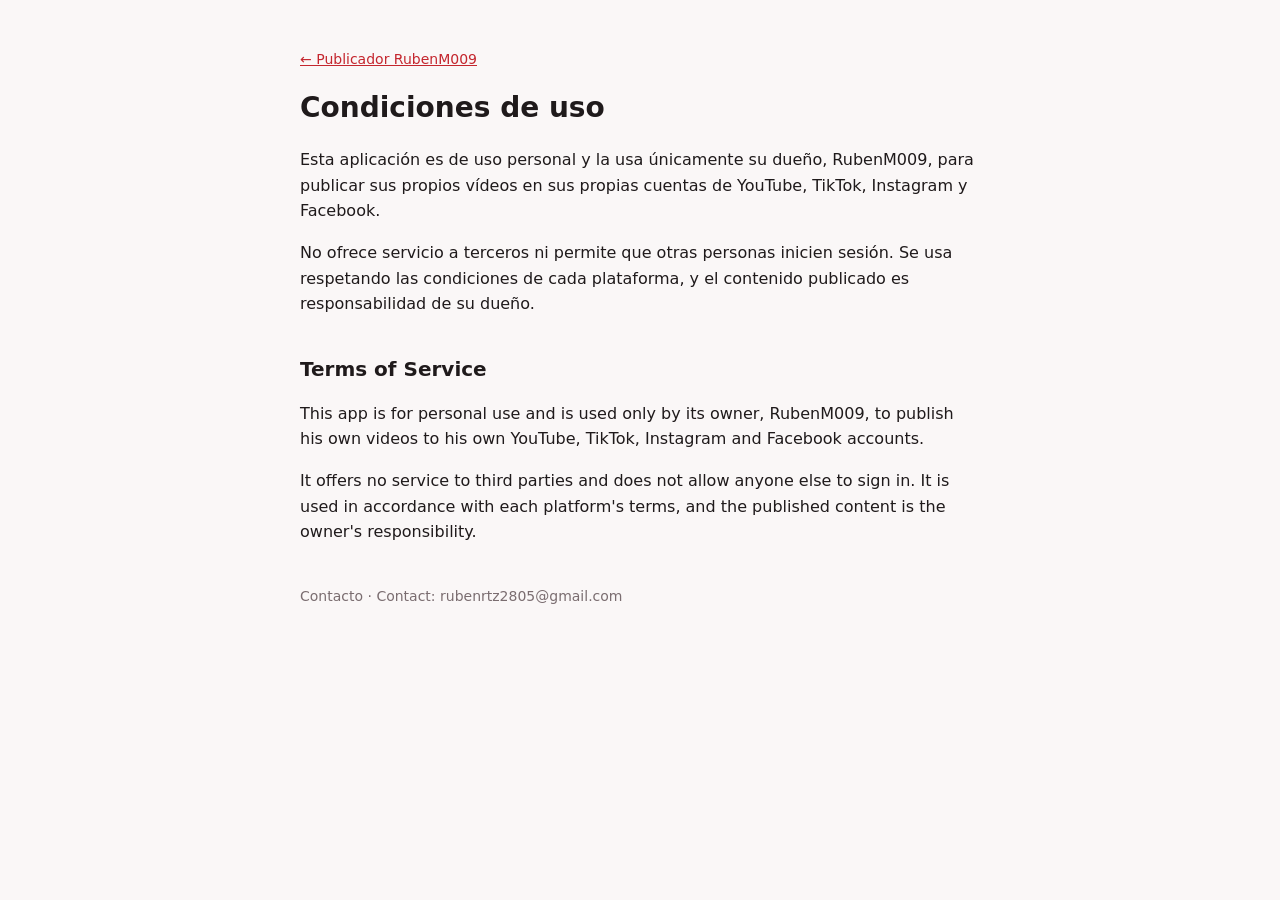
==== condiciones/index.html @ 4edaf886 "La web del publicador: portada, privacidad, condiciones y vuelta de TikTok TikTok exige verificar la" ====
<!DOCTYPE html>
<html lang="es">
<head>
<meta charset="utf-8">
<meta name="viewport" content="width=device-width, initial-scale=1">
<title>Condiciones · Publicador RubenM009</title>
<link rel="stylesheet" href="/estilo.css">
</head>
<body>
<main>
  <p class="volver"><a href="/">← Publicador RubenM009</a></p>
  <h1>Condiciones de uso</h1>

  <p>Esta aplicación es de uso personal y la usa únicamente su dueño,
  RubenM009, para publicar sus propios vídeos en sus propias cuentas de
  YouTube, TikTok, Instagram y Facebook.</p>
  <p>No ofrece servicio a terceros ni permite que otras personas inicien
  sesión. Se usa respetando las condiciones de cada plataforma, y el contenido
  publicado es responsabilidad de su dueño.</p>

  <h2 lang="en">Terms of Service</h2>
  <p lang="en">This app is for personal use and is used only by its owner,
  RubenM009, to publish his own videos to his own YouTube, TikTok, Instagram
  and Facebook accounts.</p>
  <p lang="en">It offers no service to third parties and does not allow anyone
  else to sign in. It is used in accordance with each platform's terms, and the
  published content is the owner's responsibility.</p>

  <p class="pie">Contacto · Contact: rubenrtz2805@gmail.com</p>
</main>
</body>
</html>
---- estilo.css ----
* { box-sizing: border-box; }
body {
  margin: 0; padding: 48px 20px;
  font-family: system-ui, -apple-system, "Segoe UI", Roboto, sans-serif;
  font-size: 16px; line-height: 1.6;
  color: #1f1a1b; background: #faf7f7;
}
main { max-width: 680px; margin: 0 auto; }
h1 { font-size: 28px; margin: 0 0 4px; }
h2 { font-size: 20px; margin: 36px 0 8px; }
.sub { color: #7a6d70; margin: 0 0 24px; }
a { color: #c4262e; }
nav { display: flex; gap: 20px; margin: 28px 0; }
.volver { margin: 0 0 16px; font-size: 14px; }
.pie { margin-top: 40px; font-size: 14px; color: #7a6d70; }
.ok { color: #1a7f3c; font-weight: 600; }
.error { color: #c4262e; font-weight: 600; }
.nota { font-size: 14px; color: #7a6d70; }
textarea {
  width: 100%; padding: 10px; font: 13px ui-monospace, Consolas, monospace;
  border: 1px solid #d8cfd1; border-radius: 8px; background: #fff; resize: vertical;
}
button {
  margin-top: 10px; padding: 9px 18px; font: inherit; font-weight: 600;
  color: #fff; background: #c4262e; border: 0; border-radius: 8px; cursor: pointer;
}
@media (prefers-color-scheme: dark) {
  body { color: #efe8e9; background: #161213; }
  .sub, .pie, .nota { color: #a8999c; }
  a { color: #ff7a70; }
  textarea { color: #efe8e9; background: #221c1d; border-color: #3a3133; }
}
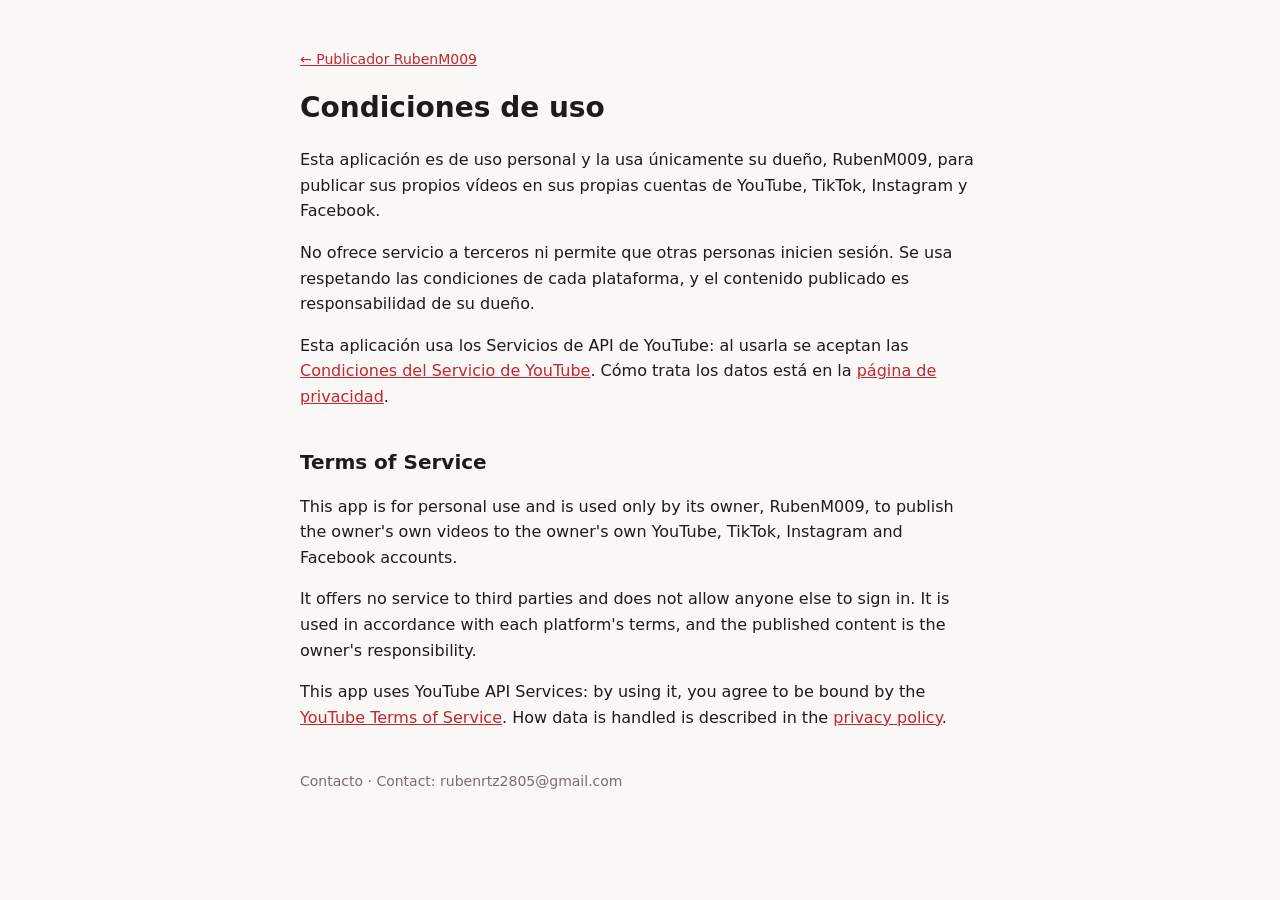
==== commit 7fbe04f5: "Privacidad y condiciones: lo que pide la auditoria de YouTube Las politicas de la API de YouTube pid" ====
--- a/condiciones/index.html
+++ b/condiciones/index.html
@@ -17,14 +17,22 @@
   <p>No ofrece servicio a terceros ni permite que otras personas inicien
   sesión. Se usa respetando las condiciones de cada plataforma, y el contenido
   publicado es responsabilidad de su dueño.</p>
+  <p>Esta aplicación usa los Servicios de API de YouTube: al usarla se aceptan
+  las <a href="https://www.youtube.com/t/terms">Condiciones del Servicio de
+  YouTube</a>. Cómo trata los datos está en la
+  <a href="/privacidad/">página de privacidad</a>.</p>
 
   <h2 lang="en">Terms of Service</h2>
   <p lang="en">This app is for personal use and is used only by its owner,
-  RubenM009, to publish his own videos to his own YouTube, TikTok, Instagram
-  and Facebook accounts.</p>
+  RubenM009, to publish the owner's own videos to the owner's own YouTube,
+  TikTok, Instagram and Facebook accounts.</p>
   <p lang="en">It offers no service to third parties and does not allow anyone
   else to sign in. It is used in accordance with each platform's terms, and the
   published content is the owner's responsibility.</p>
+  <p lang="en">This app uses YouTube API Services: by using it, you agree to be
+  bound by the <a href="https://www.youtube.com/t/terms">YouTube Terms of
+  Service</a>. How data is handled is described in the
+  <a href="/privacidad/">privacy policy</a>.</p>
 
   <p class="pie">Contacto · Contact: rubenrtz2805@gmail.com</p>
 </main>
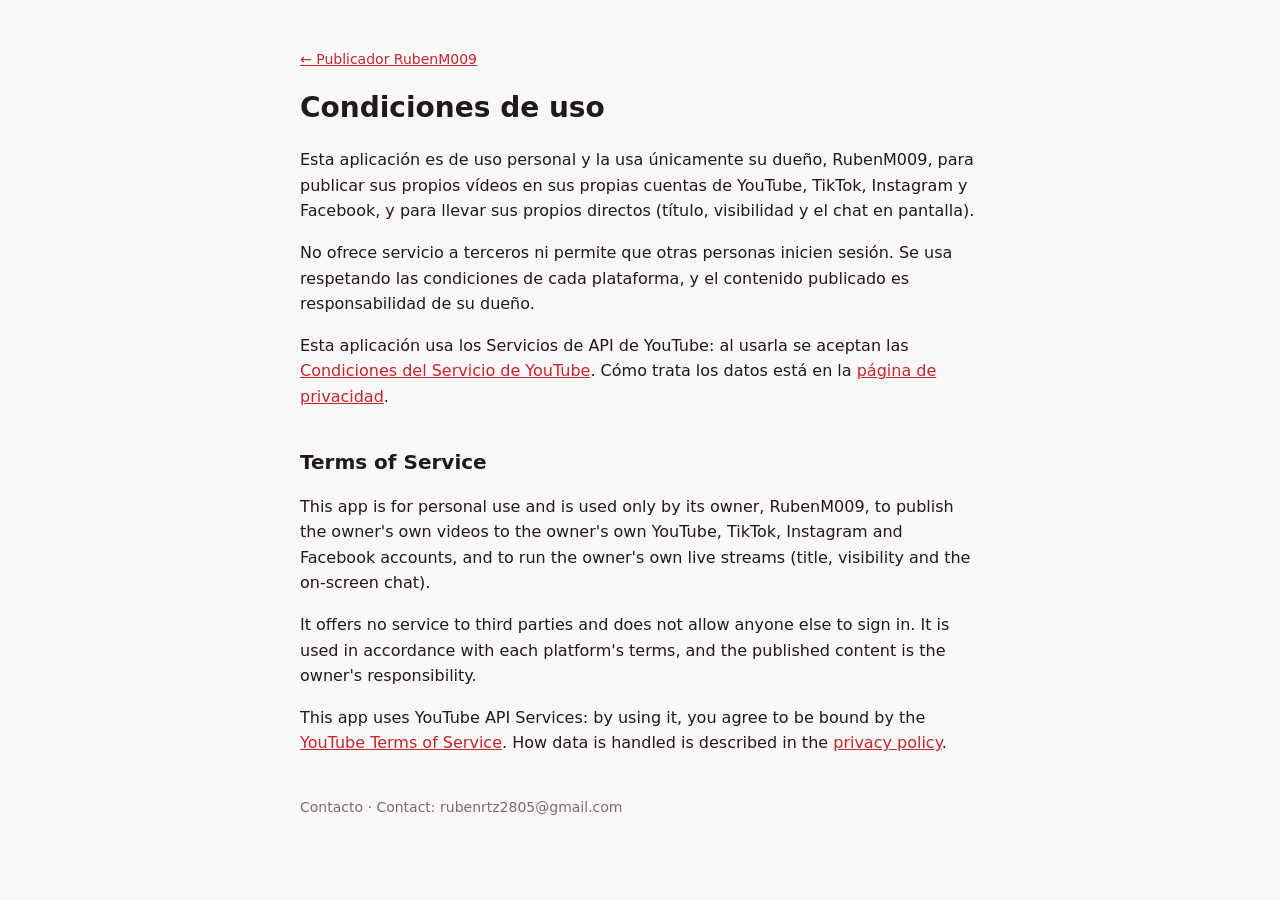
==== commit 2335e8fb: "Privacidad, portada y condiciones: el chat de los directos del dueno Aviso a YouTube del 24/09/2026 " ====
--- a/condiciones/index.html
+++ b/condiciones/index.html
@@ -13,7 +13,8 @@
 
   <p>Esta aplicación es de uso personal y la usa únicamente su dueño,
   RubenM009, para publicar sus propios vídeos en sus propias cuentas de
-  YouTube, TikTok, Instagram y Facebook.</p>
+  YouTube, TikTok, Instagram y Facebook, y para llevar sus propios directos
+  (título, visibilidad y el chat en pantalla).</p>
   <p>No ofrece servicio a terceros ni permite que otras personas inicien
   sesión. Se usa respetando las condiciones de cada plataforma, y el contenido
   publicado es responsabilidad de su dueño.</p>
@@ -25,7 +26,8 @@
   <h2 lang="en">Terms of Service</h2>
   <p lang="en">This app is for personal use and is used only by its owner,
   RubenM009, to publish the owner's own videos to the owner's own YouTube,
-  TikTok, Instagram and Facebook accounts.</p>
+  TikTok, Instagram and Facebook accounts, and to run the owner's own live
+  streams (title, visibility and the on-screen chat).</p>
   <p lang="en">It offers no service to third parties and does not allow anyone
   else to sign in. It is used in accordance with each platform's terms, and the
   published content is the owner's responsibility.</p>
--- a/estilo.css
+++ b/estilo.css
@@ -16,6 +16,8 @@
 .ok { color: #1a7f3c; font-weight: 600; }
 .error { color: #c4262e; font-weight: 600; }
 .nota { font-size: 14px; color: #7a6d70; }
+.marca-yt { display: inline-block; line-height: 0; }
+.marca-yt img { display: block; max-width: 100%; height: auto; }
 textarea {
   width: 100%; padding: 10px; font: 13px ui-monospace, Consolas, monospace;
   border: 1px solid #d8cfd1; border-radius: 8px; background: #fff; resize: vertical;
